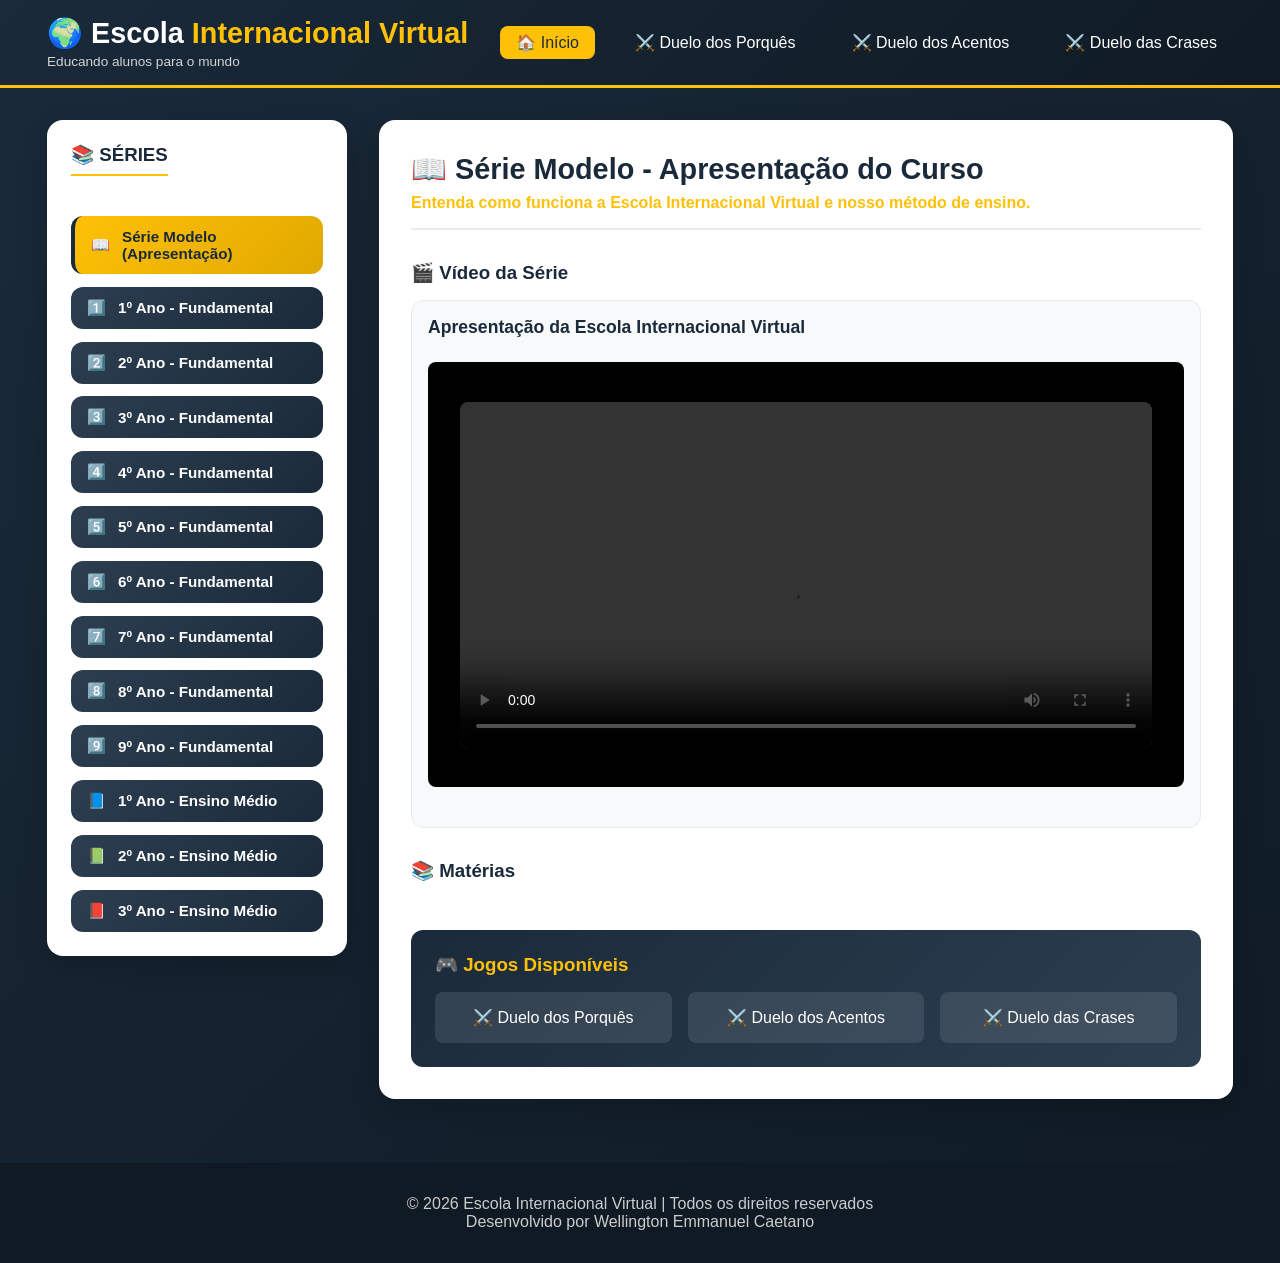
==== index.html @ 79bd4540 "Primeiro commit - Escola Internacional Virtual" ====
<!DOCTYPE html>
<html lang="pt-br">
<head>
    <meta charset="UTF-8">
    <meta name="viewport" content="width=device-width, initial-scale=1.0">
    <title>Escola Internacional Virtual | Educando alunos para o mundo</title>
    <link rel="stylesheet" href="css/style.css">
</head>
<body>

<!-- ==================== CABEÇALHO ==================== -->
<header>
    <div class="container header-container">
        <div class="logo">
            <h1>🌍 Escola <span>Internacional Virtual</span></h1>
            <p>Educando alunos para o mundo</p>
        </div>
        <nav>
            <ul>
                <!-- BOTÕES DE NAVEGAÇÃO ENTRE AS 4 PÁGINAS -->
                <li><a href="index.html" class="active">🏠 Início</a></li>
                <li><a href="duelo-porques.html">⚔️ Duelo dos Porquês</a></li>
                <li><a href="duelo-acentos.html">⚔️ Duelo dos Acentos</a></li>
                <li><a href="duelo-crases.html">⚔️ Duelo das Crases</a></li>
            </ul>
        </nav>
    </div>
</header>

<!-- ==================== CONTEÚDO PRINCIPAL ==================== -->
<div class="main-content">
    <div class="container">
        <div class="content-wrapper">

            <!-- SIDEBAR COM AS SÉRIES -->
            <aside class="sidebar">
                <h3>📚 SÉRIES</h3>
                <div class="series-buttons" id="series-buttons">

                    <!-- SÉRIE MODELO (APRESENTAÇÃO DO CURSO) -->
                    <button class="serie-btn active" data-serie="modelo">
                        <span class="emoji">📖</span> Série Modelo (Apresentação)
                    </button>

                    <!-- ENSINO FUNDAMENTAL -->
                    <button class="serie-btn" data-serie="1ano-fundamental"><span class="emoji">1️⃣</span> 1º Ano - Fundamental</button>
                    <button class="serie-btn" data-serie="2ano-fundamental"><span class="emoji">2️⃣</span> 2º Ano - Fundamental</button>
                    <button class="serie-btn" data-serie="3ano-fundamental"><span class="emoji">3️⃣</span> 3º Ano - Fundamental</button>
                    <button class="serie-btn" data-serie="4ano-fundamental"><span class="emoji">4️⃣</span> 4º Ano - Fundamental</button>
                    <button class="serie-btn" data-serie="5ano-fundamental"><span class="emoji">5️⃣</span> 5º Ano - Fundamental</button>
                    <button class="serie-btn" data-serie="6ano-fundamental"><span class="emoji">6️⃣</span> 6º Ano - Fundamental</button>
                    <button class="serie-btn" data-serie="7ano-fundamental"><span class="emoji">7️⃣</span> 7º Ano - Fundamental</button>
                    <button class="serie-btn" data-serie="8ano-fundamental"><span class="emoji">8️⃣</span> 8º Ano - Fundamental</button>
                    <button class="serie-btn" data-serie="9ano-fundamental"><span class="emoji">9️⃣</span> 9º Ano - Fundamental</button>

                    <!-- ENSINO MÉDIO -->
                    <button class="serie-btn" data-serie="1ano-medio"><span class="emoji">📘</span> 1º Ano - Ensino Médio</button>
                    <button class="serie-btn" data-serie="2ano-medio"><span class="emoji">📗</span> 2º Ano - Ensino Médio</button>
                    <button class="serie-btn" data-serie="3ano-medio"><span class="emoji">📕</span> 3º Ano - Ensino Médio</button>
                </div>
            </aside>

            <!-- ÁREA DE CONTEÚDO DINÂMICO -->
            <main class="content-area" id="content-area">
                <div id="dynamic-content">
                    <!-- O conteúdo será carregado pelo JavaScript -->
                    <div class="loading">🎓 Selecione uma série ao lado para começar!</div>
                </div>
            </main>
        </div>
    </div>
</div>

<!-- ==================== RODAPÉ ==================== -->
<footer>
    <div class="container">
        <p>&copy; 2026 Escola Internacional Virtual | Todos os direitos reservados</p>
        <p>Desenvolvido por Wellington Emmanuel Caetano</p>
    </div>
</footer>

<script src="js/script.js"></script>
</body>
</html>
---- css/style.css ----
/* ==================== RESET ==================== */
* {
    margin: 0;
    padding: 0;
    box-sizing: border-box;
}

body {
    font-family: 'Segoe UI', Tahoma, Geneva, Verdana, sans-serif;
    background: linear-gradient(135deg, #1a2a3a 0%, #0f1a24 100%);
    min-height: 100vh;
    color: #333;
}

.container {
    width: 95%;
    max-width: 1400px;
    margin: 0 auto;
    padding: 0 15px;
}

/* ==================== CABEÇALHO ==================== */
header {
    background: linear-gradient(135deg, #1a2a3a 0%, #0f1a24 100%);
    color: white;
    padding: 1rem 0;
    border-bottom: 3px solid #ffc107;
}

.header-container {
    display: flex;
    justify-content: space-between;
    align-items: center;
    flex-wrap: wrap;
}

.logo h1 {
    font-size: 1.8rem;
    margin-bottom: 0.25rem;
}

.logo h1 span {
    color: #ffc107;
}

.logo p {
    font-size: 0.85rem;
    opacity: 0.8;
}

nav ul {
    display: flex;
    list-style: none;
    gap: 1.5rem;
}

nav a {
    color: white;
    text-decoration: none;
    font-weight: 500;
    padding: 0.5rem 1rem;
    border-radius: 8px;
    transition: all 0.3s;
}

nav a:hover, nav a.active {
    background: #ffc107;
    color: #1a2a3a;
}

/* ==================== LAYOUT LATERAL ==================== */
.main-content {
    padding: 2rem 0;
}

.content-wrapper {
    display: flex;
    gap: 2rem;
    flex-wrap: wrap;
}

/* Sidebar */
.sidebar {
    width: 300px;
    background: white;
    border-radius: 16px;
    padding: 1.5rem;
    box-shadow: 0 10px 30px rgba(0,0,0,0.2);
    align-self: flex-start;
    position: sticky;
    top: 20px;
}

.sidebar h3 {
    color: #1a2a3a;
    margin-bottom: 1rem;
    padding-bottom: 0.5rem;
    border-bottom: 2px solid #ffc107;
    display: inline-block;
}

.series-buttons {
    display: flex;
    flex-direction: column;
    gap: 0.8rem;
    margin-top: 1.5rem;
}

.serie-btn {
    background: linear-gradient(135deg, #2c3e50 0%, #1a2a3a 100%);
    color: white;
    border: none;
    padding: 12px 16px;
    border-radius: 12px;
    font-size: 0.95rem;
    font-weight: 600;
    cursor: pointer;
    transition: all 0.3s;
    text-align: left;
    display: flex;
    align-items: center;
    gap: 12px;
}

.serie-btn:hover {
    background: linear-gradient(135deg, #ffc107 0%, #e0a800 100%);
    color: #1a2a3a;
    transform: translateX(5px);
}

.serie-btn.active {
    background: linear-gradient(135deg, #ffc107 0%, #e0a800 100%);
    color: #1a2a3a;
    border-left: 4px solid #1a2a3a;
}

/* Área de Conteúdo */
.content-area {
    flex: 1;
    background: white;
    border-radius: 16px;
    padding: 2rem;
    box-shadow: 0 10px 30px rgba(0,0,0,0.2);
    min-height: 500px;
}

.serie-header {
    margin-bottom: 2rem;
    padding-bottom: 1rem;
    border-bottom: 2px solid #e9ecef;
}

.serie-header h2 {
    color: #1a2a3a;
    font-size: 1.8rem;
}

.serie-header p {
    color: #ffc107;
    font-weight: 600;
    margin-top: 0.5rem;
}

/* Vídeo */
.video-container {
    background: #000;
    border-radius: 12px;
    margin: 1.5rem 0;
    aspect-ratio: 16/9;
    display: flex;
    align-items: center;
    justify-content: center;
    color: white;
    font-size: 1.2rem;
    text-align: center;
    padding: 2rem;
}

/* Grid de matérias */
.materias-grid {
    display: grid;
    grid-template-columns: repeat(auto-fill, minmax(200px, 1fr));
    gap: 1rem;
    margin-bottom: 2rem;
}

.materia-card {
    background: #f8f9fa;
    border: 1px solid #e9ecef;
    border-radius: 12px;
    padding: 1rem;
    text-align: center;
    transition: all 0.3s;
    cursor: pointer;
}

.materia-card:hover {
    background: #ffc107;
    transform: translateY(-3px);
}

/* Jogos */
.jogos-section {
    margin-top: 2rem;
    padding: 1.5rem;
    background: linear-gradient(135deg, #1a2a3a 0%, #2c3e50 100%);
    border-radius: 12px;
    color: white;
}

.jogos-section h3 {
    color: #ffc107;
    margin-bottom: 1rem;
}

.jogos-grid {
    display: grid;
    grid-template-columns: repeat(auto-fit, minmax(200px, 1fr));
    gap: 1rem;
}

.jogo-card {
    background: rgba(255,255,255,0.1);
    padding: 1rem;
    border-radius: 8px;
    text-align: center;
    text-decoration: none;
    color: white;
    transition: all 0.3s;
}

.jogo-card:hover {
    background: #ffc107;
    color: #1a2a3a;
    transform: translateY(-3px);
}

/* Rodapé */
footer {
    background: #0f1a24;
    color: #ccc;
    padding: 2rem 0;
    margin-top: 2rem;
    text-align: center;
}

/* ==================== RESPONSIVO ==================== */
@media (max-width: 768px) {
    .content-wrapper {
        flex-direction: column;
    }
    
    .sidebar {
        width: 100%;
        position: static;
    }
    
    nav ul {
        flex-direction: column;
        gap: 0.5rem;
        text-align: center;
        margin-top: 1rem;
    }
    
    .materias-grid {
        grid-template-columns: repeat(auto-fill, minmax(150px, 1fr));
    }
}

/* ==================== VÍDEOS LOCAIS ==================== */
.video-item {
    background: #f8f9fa;
    padding: 1rem;
    border-radius: 12px;
    border: 1px solid #e9ecef;
    margin-bottom: 2rem;
}

.video-item h4 {
    color: #1a2a3a;
    margin-bottom: 0.8rem;
    font-size: 1.1rem;
}

.video-container {
    position: relative;
    width: 100%;
    border-radius: 8px;
    overflow: hidden;
    background: #000;
}

.video-container video {
    width: 100%;
    height: auto;
    display: block;
    border-radius: 8px;
}

/* Responsivo */
@media (max-width: 768px) {
    .video-container video {
        width: 100%;
    }
}
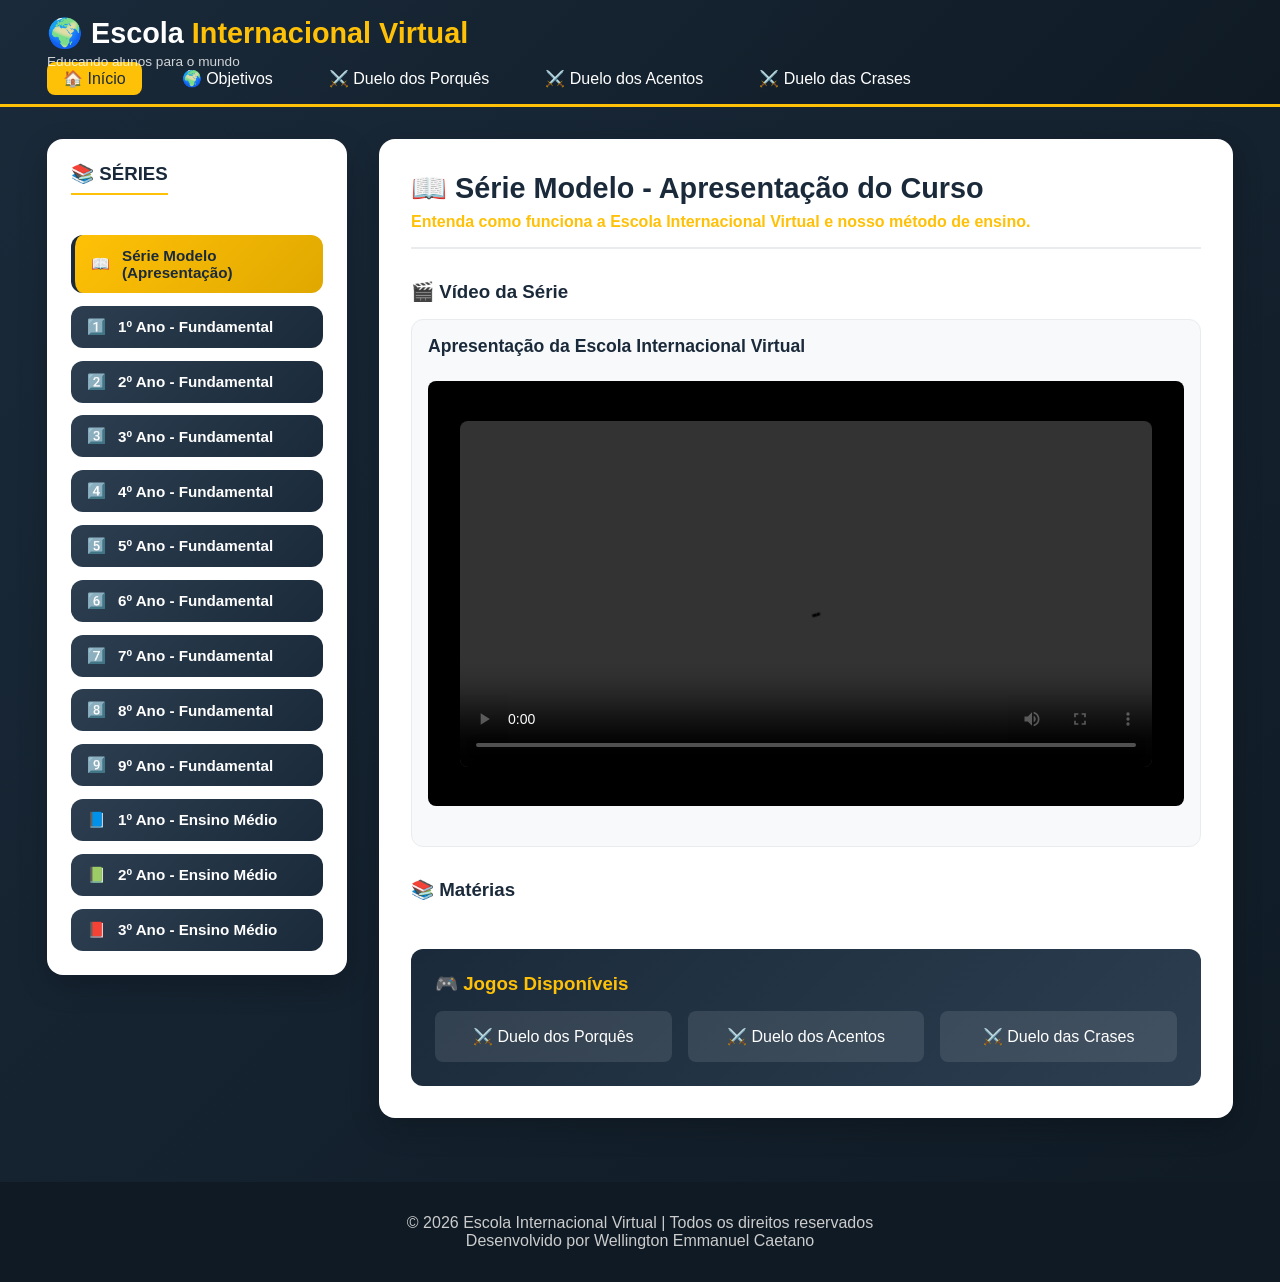
==== commit ee2f827f: "Adicionada página de Objetivos da Escola Internacional Virtual" ====
--- a/index.html
+++ b/index.html
@@ -19,6 +19,7 @@
             <ul>
                 <!-- BOTÕES DE NAVEGAÇÃO ENTRE AS 4 PÁGINAS -->
                 <li><a href="index.html" class="active">🏠 Início</a></li>
+                <li><a href="objetivos.html">🌍 Objetivos</a></li>
                 <li><a href="duelo-porques.html">⚔️ Duelo dos Porquês</a></li>
                 <li><a href="duelo-acentos.html">⚔️ Duelo dos Acentos</a></li>
                 <li><a href="duelo-crases.html">⚔️ Duelo das Crases</a></li>
--- a/css/style.css
+++ b/css/style.css
@@ -302,4 +302,350 @@
     .video-container video {
         width: 100%;
     }
+}
+
+
+/* ==================== HERO OBJETIVOS ==================== */
+.hero-objetivos {
+    background: linear-gradient(135deg, #1a2a3a 0%, #0f1a24 100%);
+    color: white;
+    padding: 4rem 0;
+    text-align: center;
+}
+
+.hero-objetivos h1 {
+    font-size: 2.5rem;
+    margin-bottom: 1rem;
+    color: #ffc107;
+}
+
+.hero-objetivos p {
+    font-size: 1.2rem;
+    opacity: 0.9;
+    max-width: 700px;
+    margin: 0 auto;
+}
+
+/* ==================== INTRODUÇÃO ==================== */
+.objetivo-intro {
+    padding: 4rem 0;
+    background: white;
+}
+
+.intro-text {
+    max-width: 900px;
+    margin: 0 auto;
+}
+
+.intro-text p {
+    font-size: 1.1rem;
+    line-height: 1.8;
+    color: #555;
+    margin-bottom: 1.5rem;
+    text-align: justify;
+}
+
+.intro-text strong {
+    color: #1a2a3a;
+}
+
+/* ==================== PAÍSES PARCEIROS ==================== */
+.paises-parceiros {
+    padding: 4rem 0;
+    background: #f8f9fa;
+}
+
+.paises-grid {
+    display: grid;
+    grid-template-columns: repeat(auto-fit, minmax(320px, 1fr));
+    gap: 2rem;
+}
+
+.pais-card {
+    background: white;
+    border-radius: 16px;
+    padding: 2rem;
+    box-shadow: 0 4px 15px rgba(0,0,0,0.08);
+    transition: transform 0.3s, box-shadow 0.3s;
+    border-top: 5px solid #ffc107;
+}
+
+.pais-card:hover {
+    transform: translateY(-5px);
+    box-shadow: 0 8px 25px rgba(0,0,0,0.15);
+}
+
+.pais-bandeira {
+    font-size: 4rem;
+    text-align: center;
+    margin-bottom: 1rem;
+}
+
+.pais-card h3 {
+    color: #1a2a3a;
+    font-size: 1.5rem;
+    text-align: center;
+    margin-bottom: 1rem;
+}
+
+.pais-descricao {
+    color: #666;
+    text-align: center;
+    margin-bottom: 1.5rem;
+    font-style: italic;
+}
+
+.pais-destaques {
+    list-style: none;
+    padding: 0;
+}
+
+.pais-destaques li {
+    padding: 0.6rem 0;
+    border-bottom: 1px solid #e9ecef;
+    color: #555;
+    font-size: 0.95rem;
+}
+
+.pais-destaques li:last-child {
+    border-bottom: none;
+}
+
+.pais-destaques strong {
+    color: #1a2a3a;
+}
+
+.pais-oportunidade {
+    margin-top: 1rem;
+    padding: 1rem;
+    background: linear-gradient(135deg, #ffc107 0%, #e0a800 100%);
+    border-radius: 8px;
+    text-align: center;
+    color: #1a2a3a;
+    font-weight: bold;
+    font-size: 0.9rem;
+}
+
+/* ==================== COMO FUNCIONA ==================== */
+.como-funciona {
+    padding: 4rem 0;
+    background: white;
+}
+
+.passos-grid {
+    display: grid;
+    grid-template-columns: repeat(auto-fit, minmax(280px, 1fr));
+    gap: 2rem;
+}
+
+.passo-card {
+    background: #f8f9fa;
+    border-radius: 16px;
+    padding: 2rem;
+    text-align: center;
+    position: relative;
+    transition: transform 0.3s;
+    border: 1px solid #e9ecef;
+}
+
+.passo-card:hover {
+    transform: translateY(-5px);
+    border-color: #ffc107;
+}
+
+.passo-numero {
+    width: 60px;
+    height: 60px;
+    background: linear-gradient(135deg, #ffc107 0%, #e0a800 100%);
+    color: #1a2a3a;
+    border-radius: 50%;
+    display: flex;
+    align-items: center;
+    justify-content: center;
+    font-size: 1.8rem;
+    font-weight: bold;
+    margin: 0 auto 1rem;
+    box-shadow: 0 4px 10px rgba(255,193,7,0.3);
+}
+
+.passo-card h3 {
+    color: #1a2a3a;
+    margin-bottom: 0.8rem;
+    font-size: 1.2rem;
+}
+
+.passo-card p {
+    color: #666;
+    font-size: 0.95rem;
+    line-height: 1.5;
+}
+
+/* ==================== BENEFÍCIOS ==================== */
+.beneficios {
+    padding: 4rem 0;
+    background: #f8f9fa;
+}
+
+.beneficios-grid {
+    display: grid;
+    grid-template-columns: repeat(auto-fit, minmax(250px, 1fr));
+    gap: 2rem;
+}
+
+.beneficio-card {
+    background: white;
+    border-radius: 16px;
+    padding: 1.5rem;
+    text-align: center;
+    box-shadow: 0 4px 10px rgba(0,0,0,0.05);
+    transition: transform 0.3s;
+}
+
+.beneficio-card:hover {
+    transform: translateY(-5px);
+}
+
+.beneficio-icon {
+    font-size: 3rem;
+    margin-bottom: 1rem;
+}
+
+.beneficio-card h3 {
+    color: #1a2a3a;
+    margin-bottom: 0.8rem;
+    font-size: 1.1rem;
+}
+
+.beneficio-card p {
+    color: #666;
+    font-size: 0.9rem;
+    line-height: 1.5;
+}
+
+/* ==================== OPORTUNIDADES ==================== */
+.oportunidades {
+    padding: 4rem 0;
+    background: white;
+}
+
+.oportunidades-grid {
+    display: grid;
+    grid-template-columns: repeat(auto-fit, minmax(220px, 1fr));
+    gap: 1.5rem;
+}
+
+.oportunidade-card {
+    background: linear-gradient(135deg, #1a2a3a 0%, #2c3e50 100%);
+    color: white;
+    padding: 1.5rem;
+    border-radius: 12px;
+    transition: transform 0.3s;
+}
+
+.oportunidade-card:hover {
+    transform: scale(1.03);
+}
+
+.oportunidade-card h3 {
+    color: #ffc107;
+    margin-bottom: 1rem;
+    font-size: 1.2rem;
+    border-bottom: 2px solid #ffc107;
+    padding-bottom: 0.5rem;
+}
+
+.oportunidade-card ul {
+    list-style: none;
+    padding: 0;
+}
+
+.oportunidade-card li {
+    padding: 0.4rem 0;
+    font-size: 0.9rem;
+    opacity: 0.9;
+}
+
+.oportunidade-card li::before {
+    content: "✓ ";
+    color: #ffc107;
+    font-weight: bold;
+}
+
+/* ==================== CTA FINAL ==================== */
+.cta-final {
+    padding: 4rem 0;
+    background: linear-gradient(135deg, #ffc107 0%, #e0a800 100%);
+    text-align: center;
+}
+
+.cta-final h2 {
+    color: #1a2a3a;
+    font-size: 2rem;
+    margin-bottom: 1rem;
+}
+
+.cta-final p {
+    color: #1a2a3a;
+    font-size: 1.1rem;
+    margin-bottom: 2rem;
+    opacity: 0.9;
+}
+
+.cta-buttons {
+    display: flex;
+    gap: 1rem;
+    justify-content: center;
+    flex-wrap: wrap;
+}
+
+.cta-final .btn-primary {
+    background-color: #1a2a3a;
+    color: white;
+}
+
+.cta-final .btn-primary:hover {
+    background-color: #0f1a24;
+}
+
+.cta-final .btn-secondary {
+    background-color: transparent;
+    color: #1a2a3a;
+    border: 2px solid #1a2a3a;
+}
+
+.cta-final .btn-secondary:hover {
+    background-color: #1a2a3a;
+    color: white;
+}
+
+/* ==================== RESPONSIVO ==================== */
+@media (max-width: 768px) {
+    .hero-objetivos h1 {
+        font-size: 1.8rem;
+    }
+    
+    .hero-objetivos p {
+        font-size: 1rem;
+    }
+    
+    .paises-grid,
+    .passos-grid,
+    .beneficios-grid,
+    .oportunidades-grid {
+        grid-template-columns: 1fr;
+    }
+    
+    .cta-final h2 {
+        font-size: 1.5rem;
+    }
+    
+    .cta-buttons {
+        flex-direction: column;
+        align-items: center;
+    }
+    
+    .cta-buttons .btn {
+        width: 100%;
+        max-width: 300px;
+    }
 }
